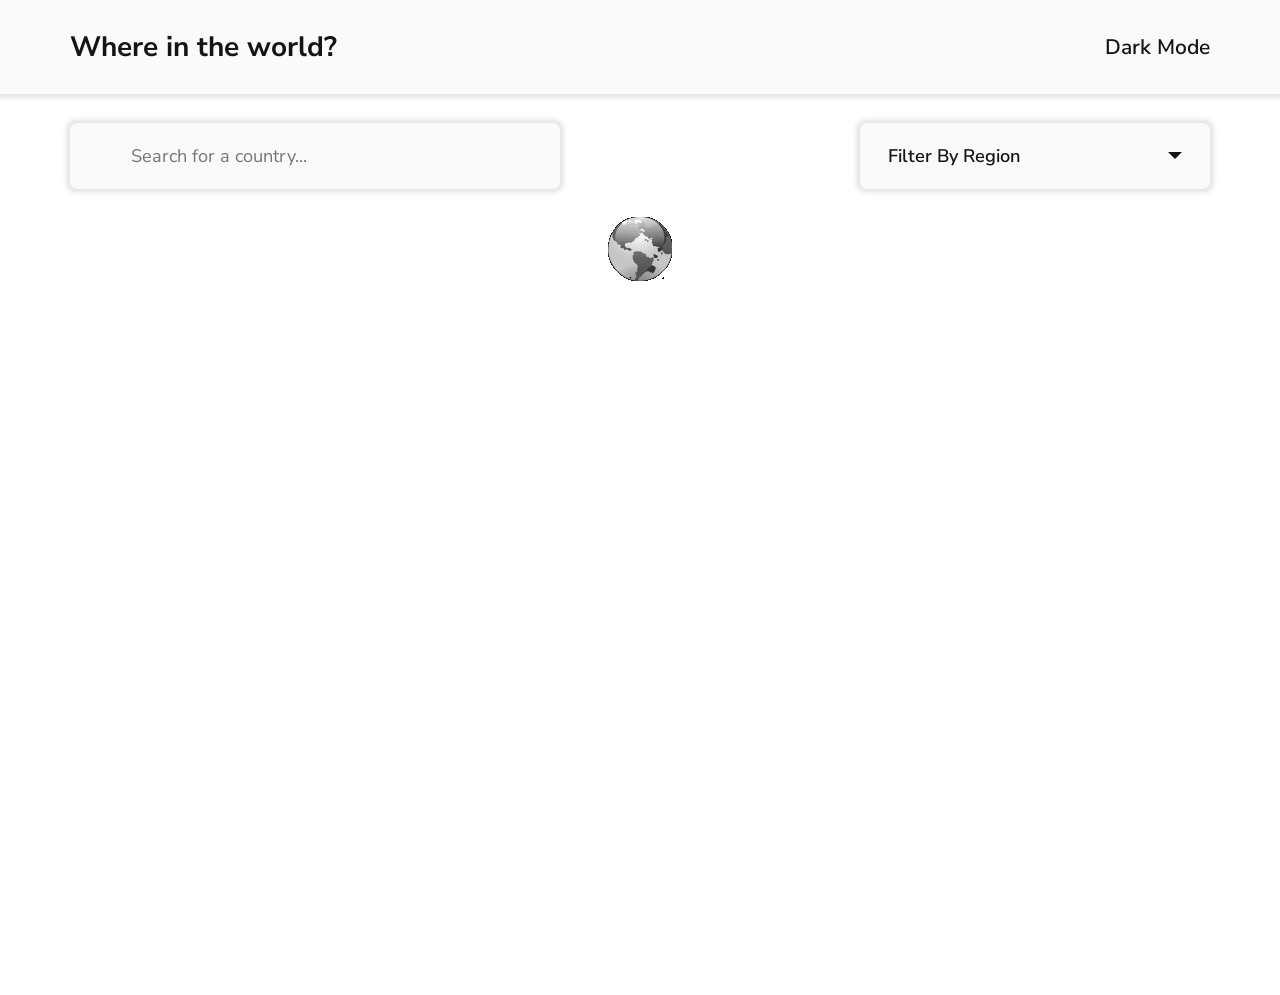
==== trending.html @ d4b687ef "countrie details using API Fetching" ====
<!DOCTYPE html>
<html lang="en">
<head>
    <meta charset="UTF-8">
    <meta name="viewport" content="width=device-width, initial-scale=1.0">
    <title>Where We Are</title>
    <link rel="preconnect" href="https://fonts.gstatic.com" />
    <link
      href="https://fonts.googleapis.com/css2?family=Nunito+Sans:wght@300;600;800&display=swap"
      rel="stylesheet"
    />
    <link rel="stylesheet" href="trending.css" />

</head>
<body>
    <header>
        <div class="header">
          <h3 class="title">Where in the world?</h3>
          <div id="theme" class="theme">
            <img id="moon" class="moon" src="icons/moon-solid.svg" alt="" />
            <span>Dark Mode</span>
          </div>
        </div>
    </header>

    <main>
        <div id="home" class="home">
          <div id="menu" class="menu">
            <div id="search-bar" class="search-bar">
              <img
                id="search-icon"
                class="search-icon"
                src="icons/search-solid.svg"
                alt=""
              />
              <input
                id="search"
                class="search"
                type="text"
                placeholder="Search for a country..."
              />
            </div>
            <div id="filter" class="filter">
              <div class="selector">
                <span>Filter By Region</span>
                <div class="triangle"></div>
              </div>
              <div class="options">
                <div class="region" data-value="All">All</div>
                <div class="region" data-value="Asia">Asia</div>
                <div class="region" data-value="Africa">Africa</div>
                <div class="region" data-value="Europe">Europe</div>
                <div class="region" data-value="Americas">Americas</div>
                <div class="region" data-value="Oceania">Oceania</div>
                <div class="region" data-value="Polar">Polar</div>
              </div>
            </div>
          </div>
          <div class="loading">
            <img
              class="loading-icon"
              src="./icons/icons/loadingIcon.gif"
              alt="Loading..."
            />
          </div>
          <div id="main"></div>
        </div>
       
      </main>
      <script src="main.js"></script>
</body>
</html>
---- trending.css ----
*,
*::before,
*::after {
  margin: 0;
  padding: 0;
  box-sizing: border-box;
  font-family: "Nunito Sans", sans-serif;
}

:root {
  /* Colors */
  --dm-element: #2b3945;
  --dm-bg: #202c37;
  --text: #111517;
  --input: #858585;
  --lbg: #fafafa;
  --bg: #ffffff;

  /* Typography  */
  font-size: 14px;

  --padd-x: 5em;
  
  --icon-w: 1.5rem;
  --box-shadow: 0 0 4px 4px rgba(0, 0, 0, 0.1);
  --br: 0.5rem;
}

body {
  background-color: var(--bg);
  display: flex;
  flex-direction: column;
  justify-content: center;
  align-items: center;
  color: var(--text);
  overflow-x: hidden;
  transition: 0.4s;
}

strong {
  font-weight: 800; 
}

/* Header */
header {
    position: fixed;
    top: 0;
    width: 100%;
    background-color: var(--lbg);
    box-shadow: var(--box-shadow);
    z-index: 2;
  }
  
  .header {
    padding: 2em var(--padd-x);
    margin: 0 auto;
    width: 100%;
    max-width: 102rem;
    display: flex;
    justify-content: space-between;
    align-items: center;
  }
  
  .title {
    font-size: 2rem;
  }
  
  .theme {
    display: flex;
    justify-content: center;
    align-items: center;
    gap: 0.5em;
    cursor: pointer;
  }
  
  .theme:hover {
    background-color: var(--lm-input);
  }
  
  .theme span {
    font-size: 1.5rem;
    font-weight: 600;
    pointer-events: none;
  }
  
  .moon {
    width: var(--icon-w);
  }
  

  /* main */
  main {
    width: 100%;
  }

  .home {
    height: 100vh;
    padding: 0 var(--padd-x);
    max-width: 102rem;
    transition: 0.4s;
    margin: 0 auto;
  }
  
  #main {
    margin: 0 auto;
    padding: 2em 0;
    width: 100%;
    max-width: 102rem;
    display: grid;
    grid-template-columns: repeat(auto-fill, minmax(16rem, 1fr));
    gap: 5rem;
    justify-content: center;
    align-items: center;
    text-align: center;
  }
  
  .loading {
    display: flex;
    justify-content: center;
    align-items: center;
    width: 100%;
  }
  
  .loading-icon {
    justify-self: center;
    /* align-self: center; */
  }
  
  .slided {
    transform: translateX(-110%);
  }
  
  .country {
    background: var(--lbg);
    border-radius: var(--br);
    overflow: hidden;
    box-shadow: 0 0 4px 3px rgba(0, 0, 0, 0.1);
    cursor: pointer;
  }
  
  .country:hover {
    transform: scale(1.05);
    transition: 0.1s;
  }
  
  .flag-container {
    height: 12rem;
  }
  
  .flag {
    width: 100%;
    height: 100%;
    object-fit: cover;
  }
  
  .country-details {
    padding: 2em 1.3em 3em;
  }
  
  .country-name {
    font-size: 1.2rem;
    margin-bottom: 1em;
  }
  
  span {
    font-weight: 300;
  }
  
  strong {
    font-weight: 600;
  }


  /* menu */

  .menu {
    padding: 2em 0;
    margin: 6.77rem auto 0;
    width: 100%;
    max-width: 102rem;
    display: flex;
    justify-content: space-between;
    align-items: center;
    gap: 2rem;
  }
  
  .search-bar {
    width: min(35rem, 100%);
    padding: 1.5em 2em;
    display: flex;
    justify-content: left;
    align-items: center;
    background-color: var(--lbg);
    gap: 1em;
    box-shadow: var(--box-shadow);
    border-radius: var(--br);
  }
  
  .search-icon {
    width: var(--icon-w);
  }
  
  .search {
    width: 100%;
    border: none;
    outline: none;
    font-size: 1.3rem;
    color: var(--text);
    background-color: var(--lbg);
  }
  
  .filter {
    position: relative;
    width: min(25rem, 100%);
  }
  
  .selector {
    padding: 1.5em 2em;
    background-color: var(--lbg);
    box-shadow: var(--box-shadow);
    border-radius: var(--br);
    display: flex;
    justify-content: space-between;
    align-items: center;
    cursor: pointer;
  }
  
  .selector span {
    font-size: 1.3rem;
    font-weight: 600;
    pointer-events: none;
  }
  
  .triangle {
    border-top: 0.5rem solid var(--text);
    border-right: 0.5rem solid transparent;
    border-left: 0.5rem solid transparent;
  }
  
  .options {
    position: absolute;
    width: 100%;
    margin-top: 1em;
    border-radius: var(--br);
    overflow: hidden;
    display: none;
    box-shadow: var(--box-shadow);
  }
  
  .options-opened {
    display: block;
  }
  
  .region {
    font-size: 1.2rem;
    padding: 0.8em;
    background-color: var(--lbg);
  }
  
  .region:hover {
    background-color: var(--bg);
  }

  
  @media screen and (max-width: 951px) {
    :root {
      --padd-x: 3em;
    }
  }
  @media screen and (max-width: 896px) {
    #main {
      gap: 3rem;
    }
  }
  @media screen and (max-width: 741px) {
    .search-bar {
      width: min(25rem, 100%);
    }
  }
  
  @media screen and (max-width: 610px) {
    .menu {
      flex-direction: column;
    }
  
    .search-bar, .filter {
      width: 100%;
    }
  }
  
  
@media screen and (max-width: 573px) {
    #main {
      grid-template-columns: min(20rem, 100%);
    }
  }
  
  @media screen and (max-width: 500px) {
    .title {
      font-size: 1.6rem;
    }
  
    .theme span {
      font-size: 1.3rem;
    }
  }
  
  @media screen and (max-width: 420px) {
    .theme span {
      display: none;
    }
  }
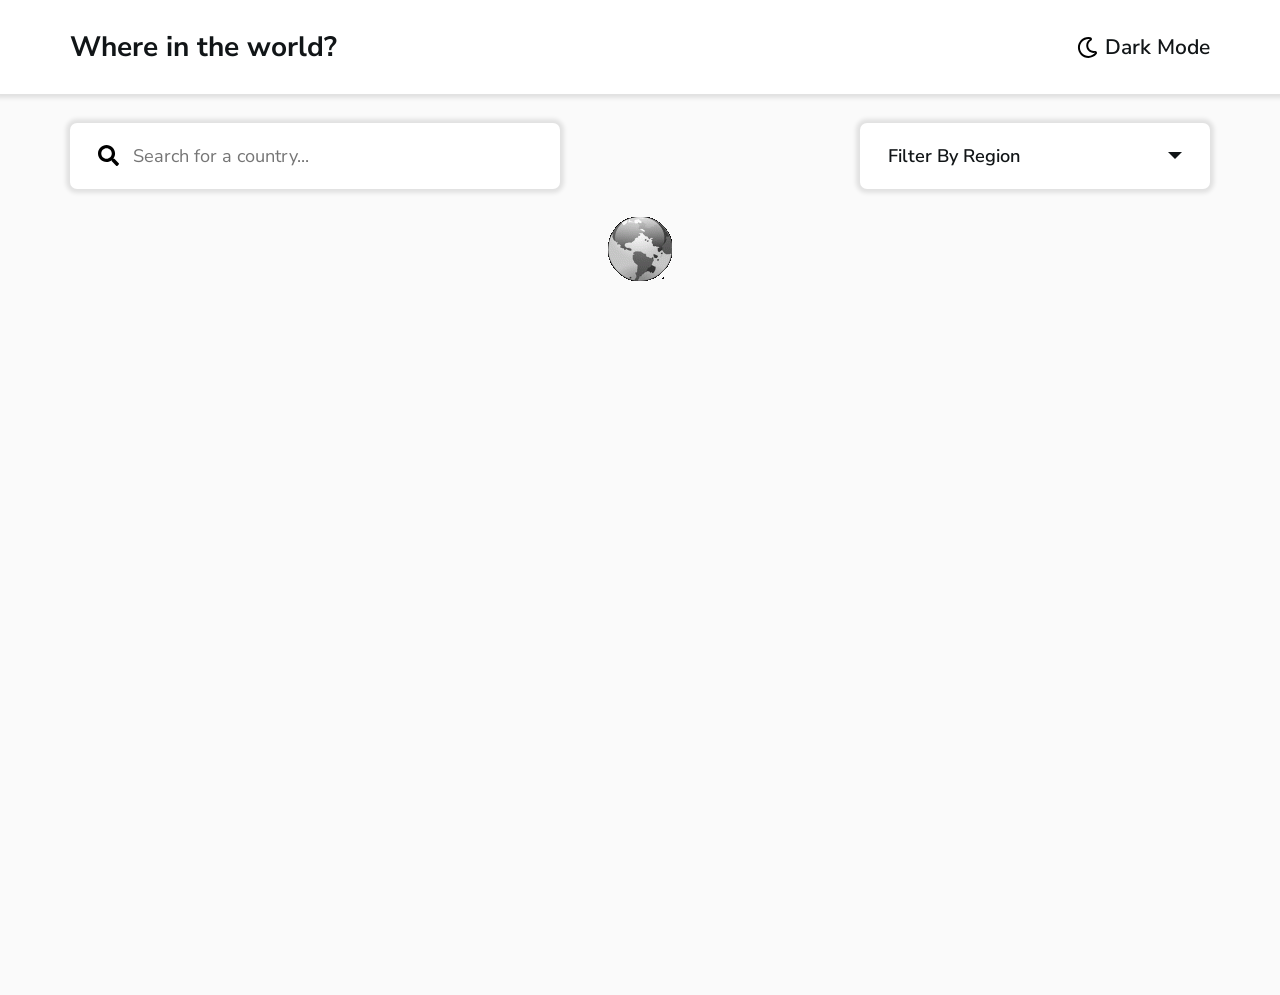
==== commit dc57dbce: "dark mode added" ====
--- a/trending.html
+++ b/trending.html
@@ -17,8 +17,8 @@
         <div class="header">
           <h3 class="title">Where in the world?</h3>
           <div id="theme" class="theme">
-            <img id="moon" class="moon" src="icons/moon-solid.svg" alt="" />
-            <span>Dark Mode</span>
+            <img id="moon" class="moon" src="/icons/icons/moon-solid.svg" alt="" />
+            <span id="color">Dark Mode</span>
           </div>
         </div>
     </header>
@@ -30,7 +30,7 @@
               <img
                 id="search-icon"
                 class="search-icon"
-                src="icons/search-solid.svg"
+                src="/icons/icons/search-solid.svg"
                 alt=""
               />
               <input
